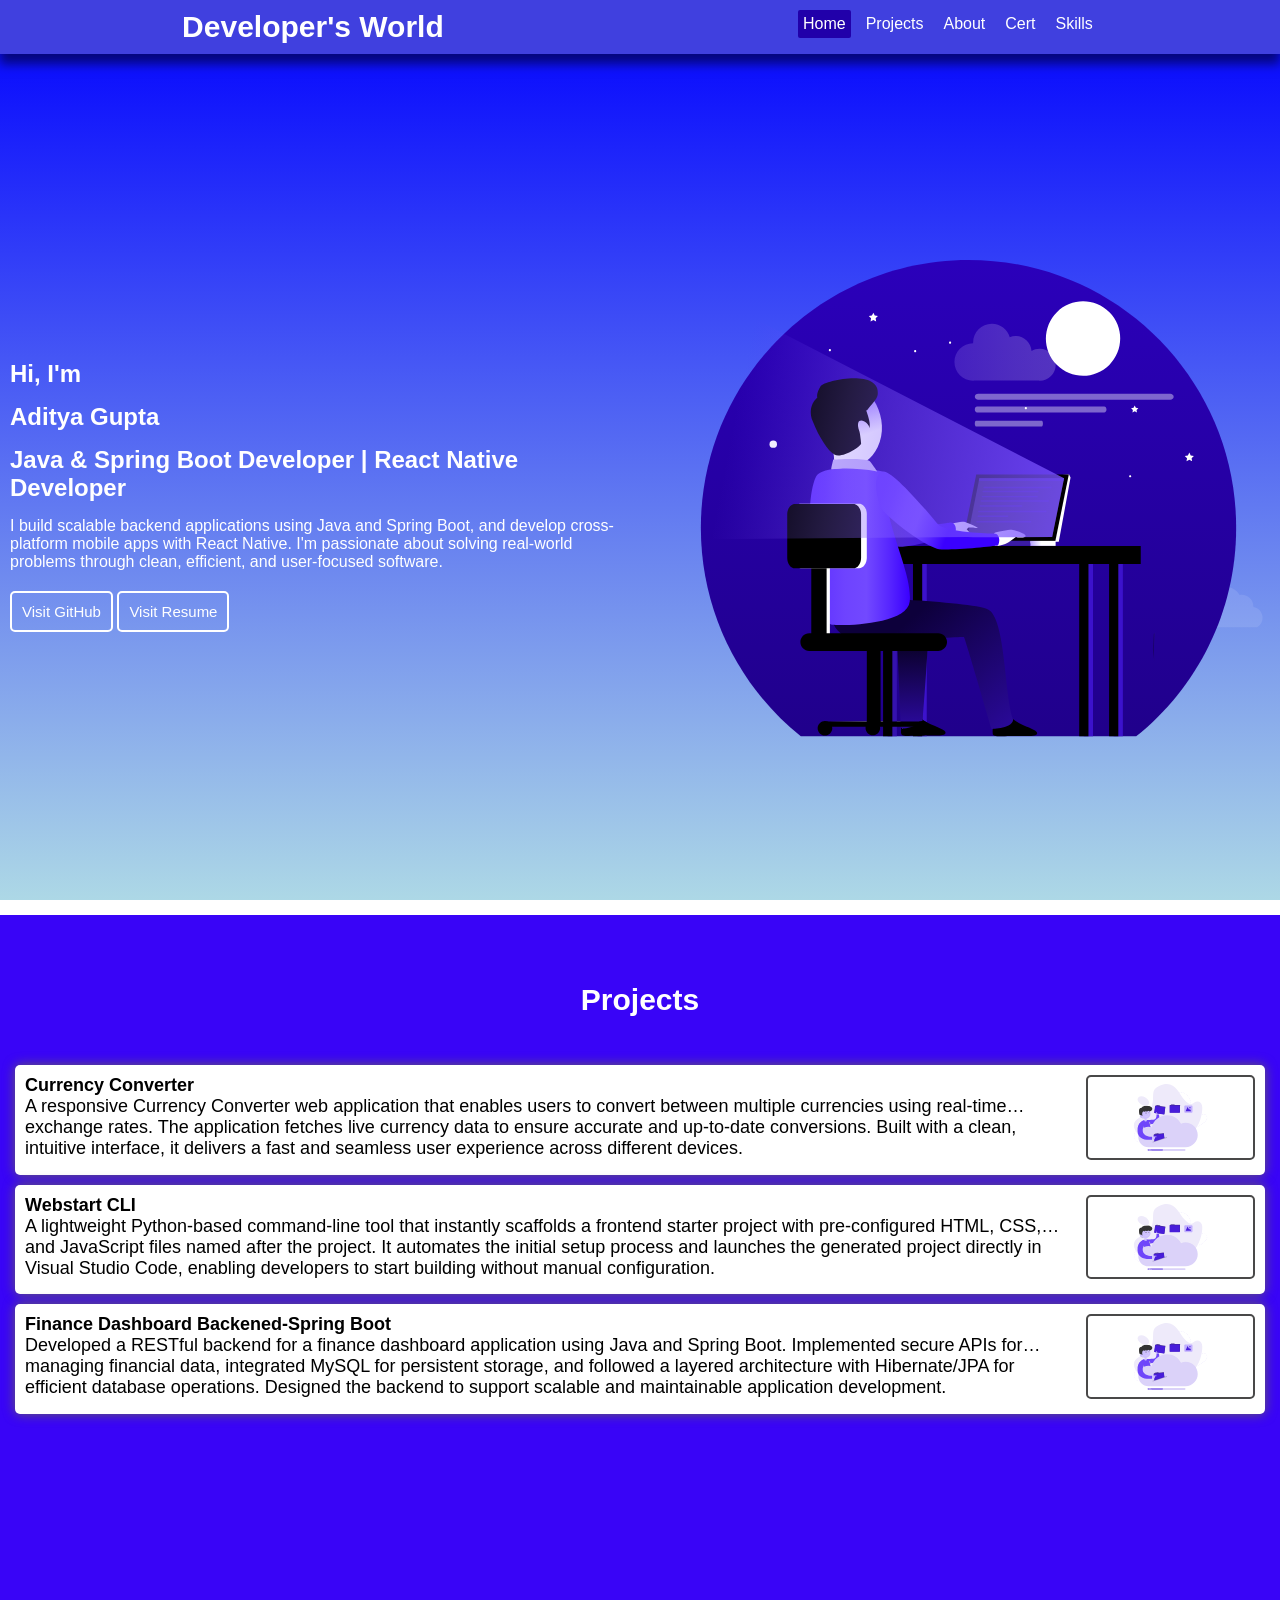
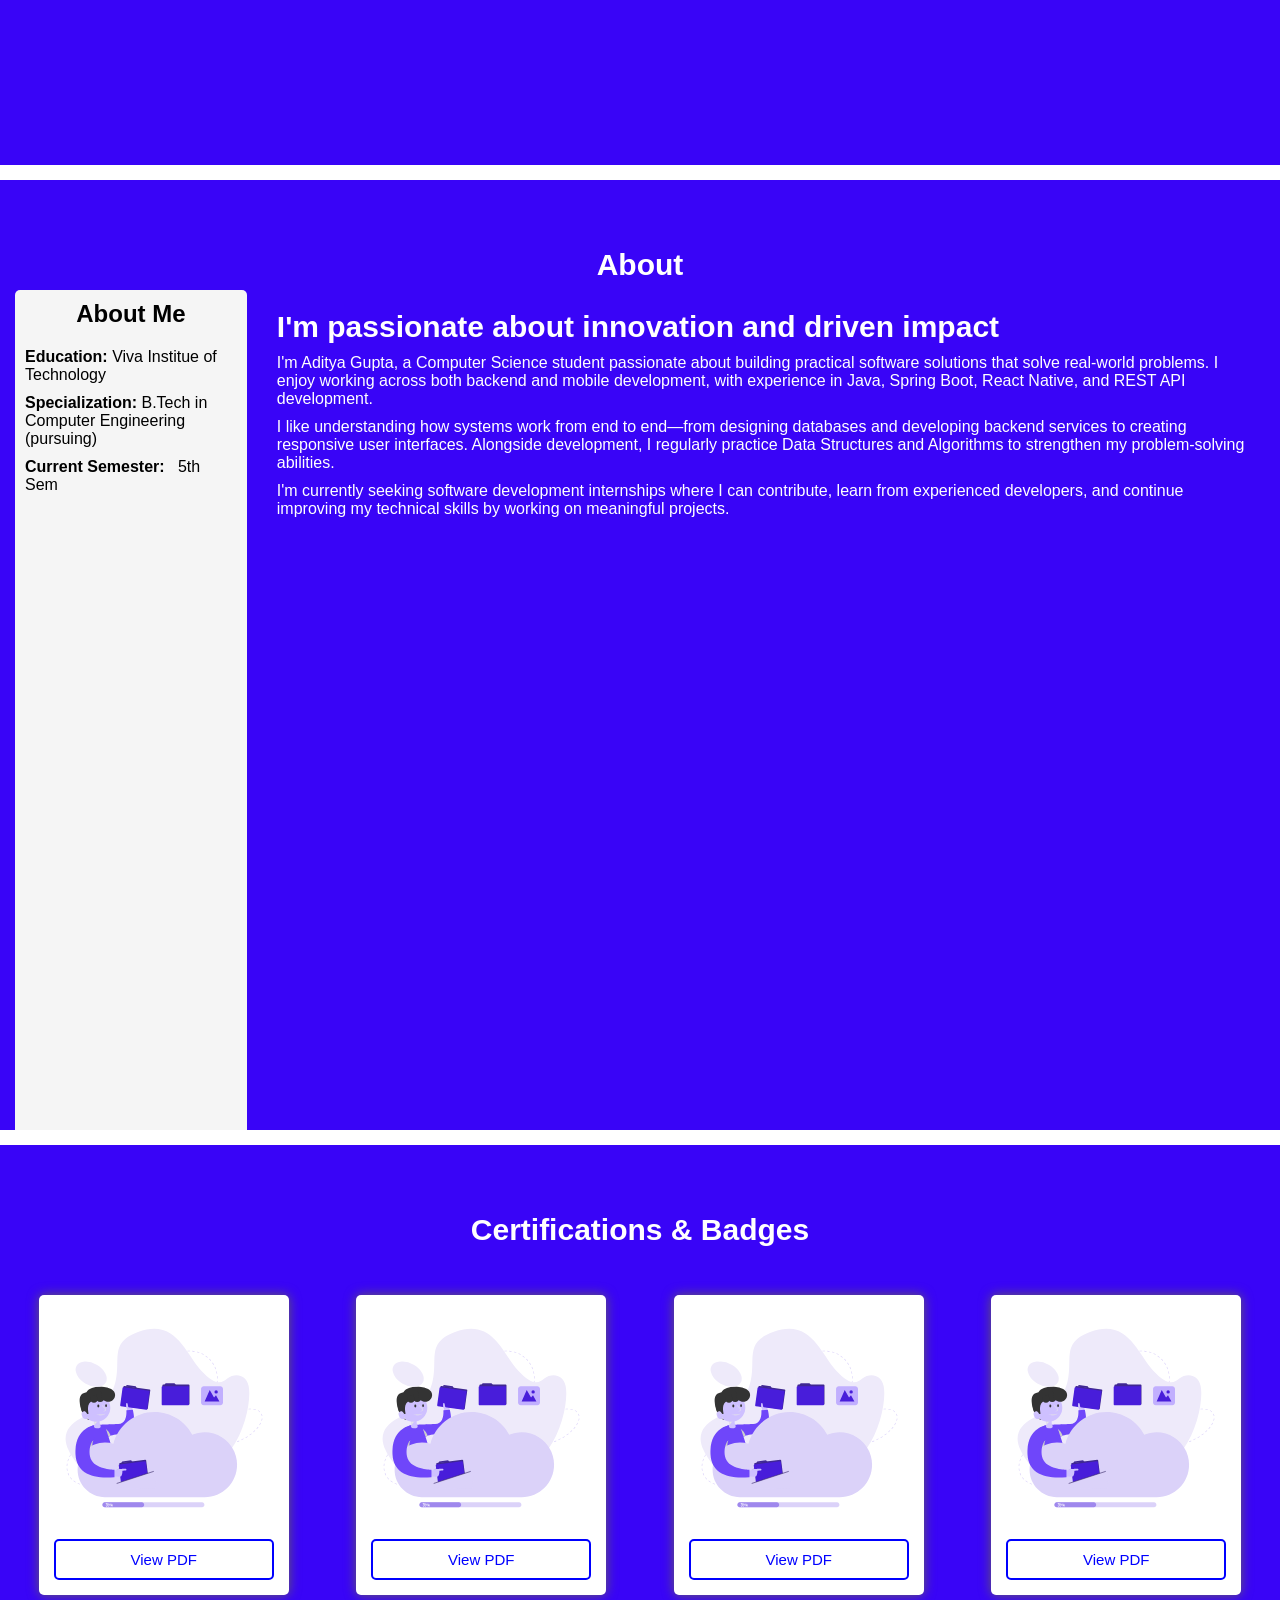
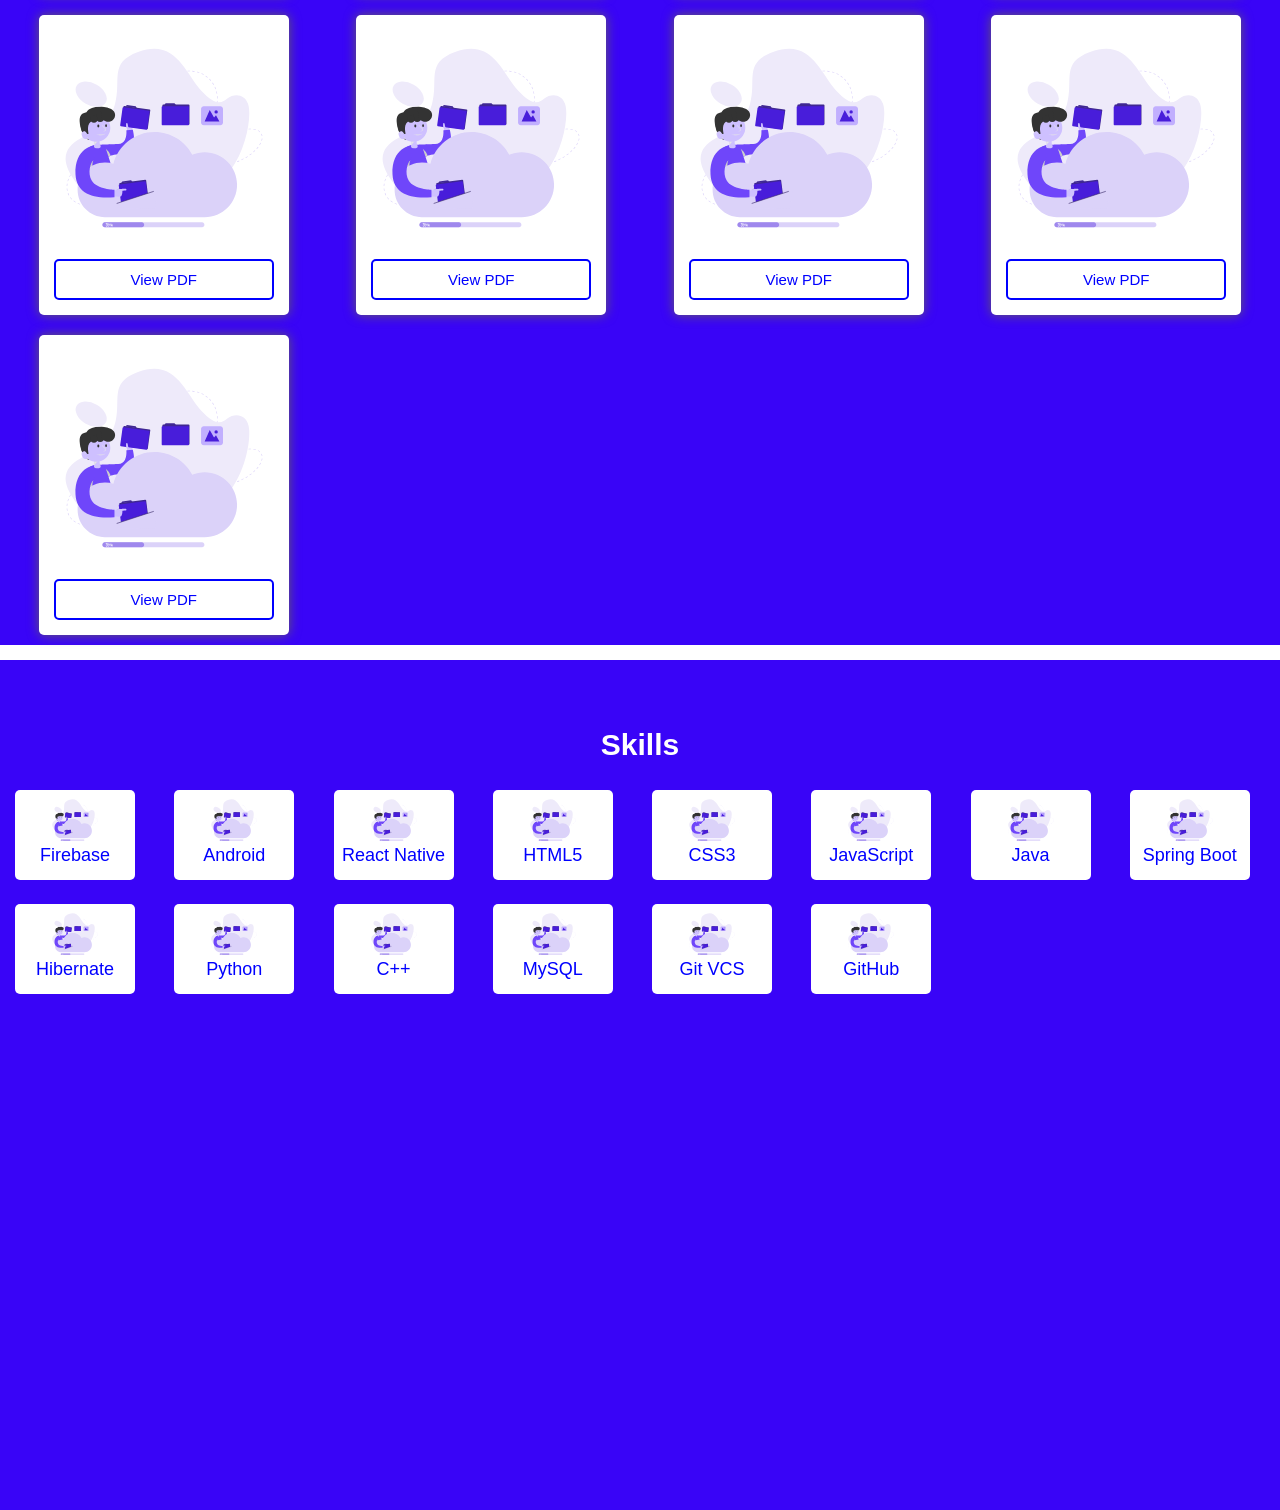
==== portfolio.html @ da9f2d87 "portfolio created" ====
<!DOCTYPE html>                                                                        
<html lang="en">
<head>
  <meta charset="UTF-8">
  <meta name="viewport" content="width=device-width, initial-scale=1.0">
  <title>Document</title>
  <link rel="stylesheet" href="portfolio.css">
</head>
<body>

  <header>
    <nav>
      <h2 id="headerText">Developer's World</h2>
        <div class="barBox">
           <span class="lineBar"></span>
           <span class="lineBar"></span>
           <span class="lineBar"></span>
        </div>
      <div class="box">
        <ul>
          <a href="#"><li class="buttonActive">Home</li></a>
           <a href="#projects"><li>Projects</li></a>
          <a href="#about"><li>About</li></a>
          <a href="#cert"><li>Cert</li></a>
          <a href="#skills"><li>Skills</li></a>
        </ul>
      </div> 
    </nav>
  </header>


   <main class="main-1"">
    <section class="left-section">
      <div class="heroText">
       <h1>Hi, I'm</h1>
       <h1>Aditya Gupta</h1>
       <h2>Java & Spring Boot Developer | React Native Developer</h2>
      <p>
      I build scalable backend applications using Java and Spring Boot, and develop cross-platform mobile apps with React Native. I'm passionate about solving real-world problems through clean, efficient, and user-focused software. 
      </p>
      </div>
       <div class="action">
         <button onclick='window.open("https://github.com/adityasantoshgupta223")'>Visit GitHub</button>
         <button onclick='window.open("https://drive.google.com/file/d/1ahldU1l53tw5AbUqfJwjg_hvTXVm_Czl/view?usp=drive_link")'>Visit Resume</button>
        </div>
    </section>
    <section class="right-section">
      <img src="./assets/images/man.svg" alt="Error in Uploading Image" />
     </section>
  </main> 

   <div class="bar"></div>

   <main class="projects" id="projects"">
    <p id="linkText">
        <span id="listText">
            <b>Projects</b>
        </span>
    </p>
     <div class="container"></div>
  </main>

  <div class="bar"></div>

<main class="about" id="about">
     <p id="linkText">
        <span id="listText">
            <b>About</b>
        </span>
    </p>

     <section class="bigSection">
     <section class="left-section-2">
      <h2>About Me</h2>
       <div class="desc" style="display: flex; flex-direction: column; gap: 10px;">
        <p><b>Education:</b> <span id="edu">Viva Institue of Technology</span></p>
        <p><b>Specialization:</b> <span id="spl">B.Tech in Computer Engineering (pursuing)</span></p>
        <p><b>Current Semester:</b> &nbsp <span id="spl">5th Sem</span></p>

       </div>
     </section>
    <section class="right-section-2">
      <p id="headerText">
        <b>I'm passionate about innovation and driven impact</b>
      </p>

      <p>
        I'm Aditya Gupta, a Computer Science student passionate about building practical software solutions that solve real-world problems. I enjoy working across both backend and mobile development, with experience in Java, Spring Boot, React Native, and REST API development.
        </p>

        <p>
          I like understanding how systems work from end to end—from designing databases and developing backend services to creating responsive user interfaces. Alongside development, I regularly practice Data Structures and Algorithms to strengthen my problem-solving abilities.
        </p>
        
        <p>
          I'm currently seeking software development internships where I can contribute, learn from experienced developers, and continue improving my technical skills by working on meaningful projects.
        </p>
    </section>
  </section>
  </main>

   <div class="bar"></div>
  
  <main class="cert" id="cert">
     <p id="linkText">
        <span id="listText">
            <b>Certifications & Badges</b>
        </span>
    </p>
    <div class="cert-container"></div>

   
  </main>


  <div class="bar"></div>
  <main class="skills" id="skills">
     <p id="linkText">
        <span id="listText">
            <b>Skills</b>
        </span>
    </p>
    <div class="skill-container">
      <div class="row"></div>
      </div>
    </div>
  </main> 
  <script src="portfolio.js"></script>
</body>
</html>
---- portfolio.css ----
* {
    margin: 0;
    padding: 0;
    box-sizing: border-box;
}

/* Header Section */

header {
    width: 100vw;
}

.barBox{
    padding: 5px;
    width: 35px;
    height: 35px;
    border-radius: 50%;
    border: 2px solid white;
    justify-content: center;
    align-items: center;
    cursor: pointer;
    display: none;
    flex-direction: column;
    justify-content: center;
    align-items: center;
    row-gap: 2px;
}

.lineBar{
    display: block;
    width: 22px;
    height: 3px;
    background-color: white;
    transition: all 0.3s ease-in-out;
}

.barBox.active .lineBar:nth-child(2){
    opacity: 0;
}
.barBox.active .lineBar:nth-child(1){
    transform: translateY(5px) rotateZ(45deg);
}
.barBox.active .lineBar:nth-child(3){
    transform: translateY(-5px) rotateZ(-45deg);
}

nav {
    width: 100%;
    padding: 10px 5px;
    display: flex;
    justify-content: space-around;
    background-color: rgb(64, 64, 223);
    box-shadow: 0 10px 10px rgba(0, 0, 0, 0.5);
    color: white;
    font-family: Arial, Helvetica, sans-serif;
    position: fixed;
    z-index: 1000;
}

nav ul {
    display: flex;
    gap: 10px;
    list-style: none;
}

nav ul li {
    padding: 5px;
    border-radius: 2px;
    cursor: pointer;
}

nav ul a {
    text-decoration: none;
    color: white;
}

nav ul li:hover {
    background-color: white;
    color: darkblue;
    transition-timing-function: ease-in-out;
}

nav ul li.buttonActive{
    background: rgb(33, 0, 170);
    color: white;
    transition-timing-function: ease-in-out; 
}



/*  Hero Section */
.main-1 {
    width: 100%;
    min-height: 100vh;
    padding-top: 8%;
    padding-bottom: 10px;
    display: flex;
    background-image: linear-gradient(to top, lightblue, blue);
}
/* flex: .5; */

.left-section,
.right-section {
    flex: 0 0 50%;
    /* width: 100%;
    height: 100%; */
}

.action button {
    border-color: white;
    color: white;
}

.action button:hover {
    border: 2px solid blue;
}

.left-section {
    width: 100%;
    padding: 0 10px;
    color: white;
    display: flex;
    flex-direction: column;
    justify-content: center;
    gap: 20px;
    font-family: Arial, Helvetica, sans-serif;
}

.heroText {
    width: 100%;
    display: flex;
    flex-direction: column;
    row-gap: 15px;
}

#headerText {
    font-size: 30px;
}

.right-section img {
    width: 100%;
    height: 100%;
    background-position: center;
    background-size: cover;
}

#listText {
    font-size: 30px;
    display: flex;
    justify-content: center;
    align-items: center;
}


/* Project Section */
.projects, .about, .cert, .skills {
    width: 100%;
    min-height: calc(100vh - 50px);
    padding: 60px 15px 10px 15px;
    font-family: Arial, Helvetica, sans-serif;
    background-color: rgb(57, 4, 247);
    color: white;
}

.container, .cert-container {
    margin-top: 40px;
    width: 100%;
    display: flex;
    flex-direction: column;
    gap: 10px;
}

.card {
    width: 100%;
    padding: 10px;
    box-shadow: 0 0 12px rgb(102, 94, 94);
    border-radius: 5px;
    background-color: white;
    font-size: large;
    cursor: pointer;
    transition: transform 0.3s ease-out, background-color 0.3s ease-out;
    color: black;
}

.card-box {
    display: flex;
    justify-content: space-evenly;
    gap: 20px;
}

.info-box {
    width: 100%;
    gap: 5px;
    display: -webkit-box;
    -webkit-box-orient: vertical;
    -webkit-line-clamp: 2;
     line-clamp: 3;
     overflow: hidden; 
     
    overflow-wrap: break-word;
    word-break: normal;
    hyphens: auto;
}

.info-box p {
    max-lines: 2;
    line-clamp: 2;
}

.photo {
    width: 200px;
    aspect-ratio: 2/1;
}

.photo img {
    height: 100%;
    width: 100%;
    border-radius: 5px;
    background-size: cover;
    background-position: center;
}

.image-error {
    border: 2px solid rgb(73, 72, 72);
}

.btn-box,
.actions {
    padding: 10px;
    display: flex;
    gap: 10px;
}

button {
    padding: 10px;
    border-radius: 5px;
    cursor: pointer;
    border: 2px solid blue;
    color: blue;
    background-color: transparent;
    font-size: 15px;
}

button:hover {
    background-color: blue;
    color: white;
}

.hide {
    display: none;
}

.card:hover {
    transform: scale(1.005);
}

/* About Section */
.about{
    padding-bottom: 0;
}

#listText:hover {
    border-bottom: 2px solid white;
}

#linkText {
    width: (100vw - 12px);
    height: 50px;
    display: flex;
    justify-content: center;
    align-items: center;
}

.about .bigSection {
    height: 100%;
    display: flex;
    gap: 20px;
    align-items: stretch;
}


.left-section-2 {
    height: auto;
    min-height: calc(100vh - 60px);
    padding: 10px;
    background-color: whitesmoke;
    color: black;
    border-top-left-radius: 5px;
    border-top-right-radius: 5px;
    display: flex;
    align-items: center;
    gap: 20px;
    flex-direction: column;
}

.right-section-2 {
    padding: 20px 10px;
    height: auto;
    display: flex;
    flex-direction: column;
    align-items: flex-start;
    gap: 10px;
}


/* Bar Seperator */

.bar {
    width: 100%;
    height: 15px;
    background-color: white;
}


.cert-container {
    display: grid;
    grid-template-columns: repeat(auto-fill, minmax(250px, 1fr));
    gap: 20px;
    justify-items: center;
}

.certCard {
    width: 100%;
    max-width: 250px;
    height: 300px;
    padding: 15px;
    box-shadow: 0 0 12px rgb(102, 94, 94);
    border-radius: 5px;
    gap: 2px;
    cursor: pointer;
    background-color: white;
    display: flex;
    flex-direction: column;
    justify-content: space-between;
    transition: transform 0.3s ease-in;
}

.imgBox {
    width: 100%;
    height: 80%;
}

.imgBox img {
    width: 100%;
    height: 100%;
    border-radius: 5px;
    background-size: cover;
    background-position: center;
}

.imgBox object {
    width: 100%;
    height: 100%;
}

.certCard:hover {
    transform: scale(1.05);
}



.skill-container .row {
    width: 100%;
    padding-top: 20px;
    display: grid;
    grid-template-columns: repeat(auto-fit, minmax(120px, 1fr));
    gap: 1.5rem;

}

.skill-card {
    padding: 5px;
    width: 100%;
    max-width: 120px;
    height: 90px;
    background-color: white;
    border-radius: 5px;
    display: flex;
    flex-direction: column;
    align-items: center;
}

.skill-card img {
    width: 50px;
    height: 50px;
    background-size: cover;
    background-position: center;
}

.skill-card span {
    color: blue;
    font-weight: 500;
    font-size: 18px;
    /* text-align: center; */
    font-family: 'Segoe UI', Tahoma, Geneva, Verdana, sans-serif;
}

.skill-card:hover {
    transform: scale(1.2);
    box-shadow: 0 10px 30px rgba(0,0,0,.18);
}


@media (max-width: 880px) {
    nav{
        padding-left: 15px;
        padding-right: 15px;
        justify-content: space-between;
    }
    .box{
        width: 250px;
        height: 100vh;
        background: transparent;
        backdrop-filter: blur(10px);
        position: absolute;
        box-shadow: 0 10px 10px rgba(0, 0, 0, 0.5);
        top: 0;
        right: 0;
        z-index: 999;
        padding: 5rem 1.5rem;
        display: none;
    }
    .box.active{
        display: flex;
    }
    .box ul{
        width: 100%;
        flex-direction: column;
    }

    .barBox{
        display: flex;
        align-items: flex-end;
        justify-self: flex-end;
        z-index: 1000;
    }

    .barBox.active{
        display: flex;
    }
    .left-section-2{
        margin-top: 25px;
    }
    .left-section-2, .right-section-2{
        width: 50%;
    }

    .cert-container{
    grid-template-columns: repeat(auto-fill, minmax(210px, 1fr));
    }
}

@media (max-width: 430px) {
    #headerText{
        font-size: 20px;
    }
    .main-1{
        flex-direction: column-reverse;
        padding-top: 60px;
        gap: 30px;
    }
    .box{
        width: 100%;
    }
    .left-section-2{
        height: 100%;
        min-height: calc(100% - 50px);
        border-radius: 5px;
    }
    .left-section-2, .right-section-2{
         width: 100%;
    }
    .right-section-2{
        height: 50%;
        align-items: center;
    }
    .about .bigSection{
       flex-direction: column;
    }

    .card-box{
        flex-direction: column-reverse;
    }
    
    .btn-box{
     width: 100%;
     flex-direction: column;
    }
}
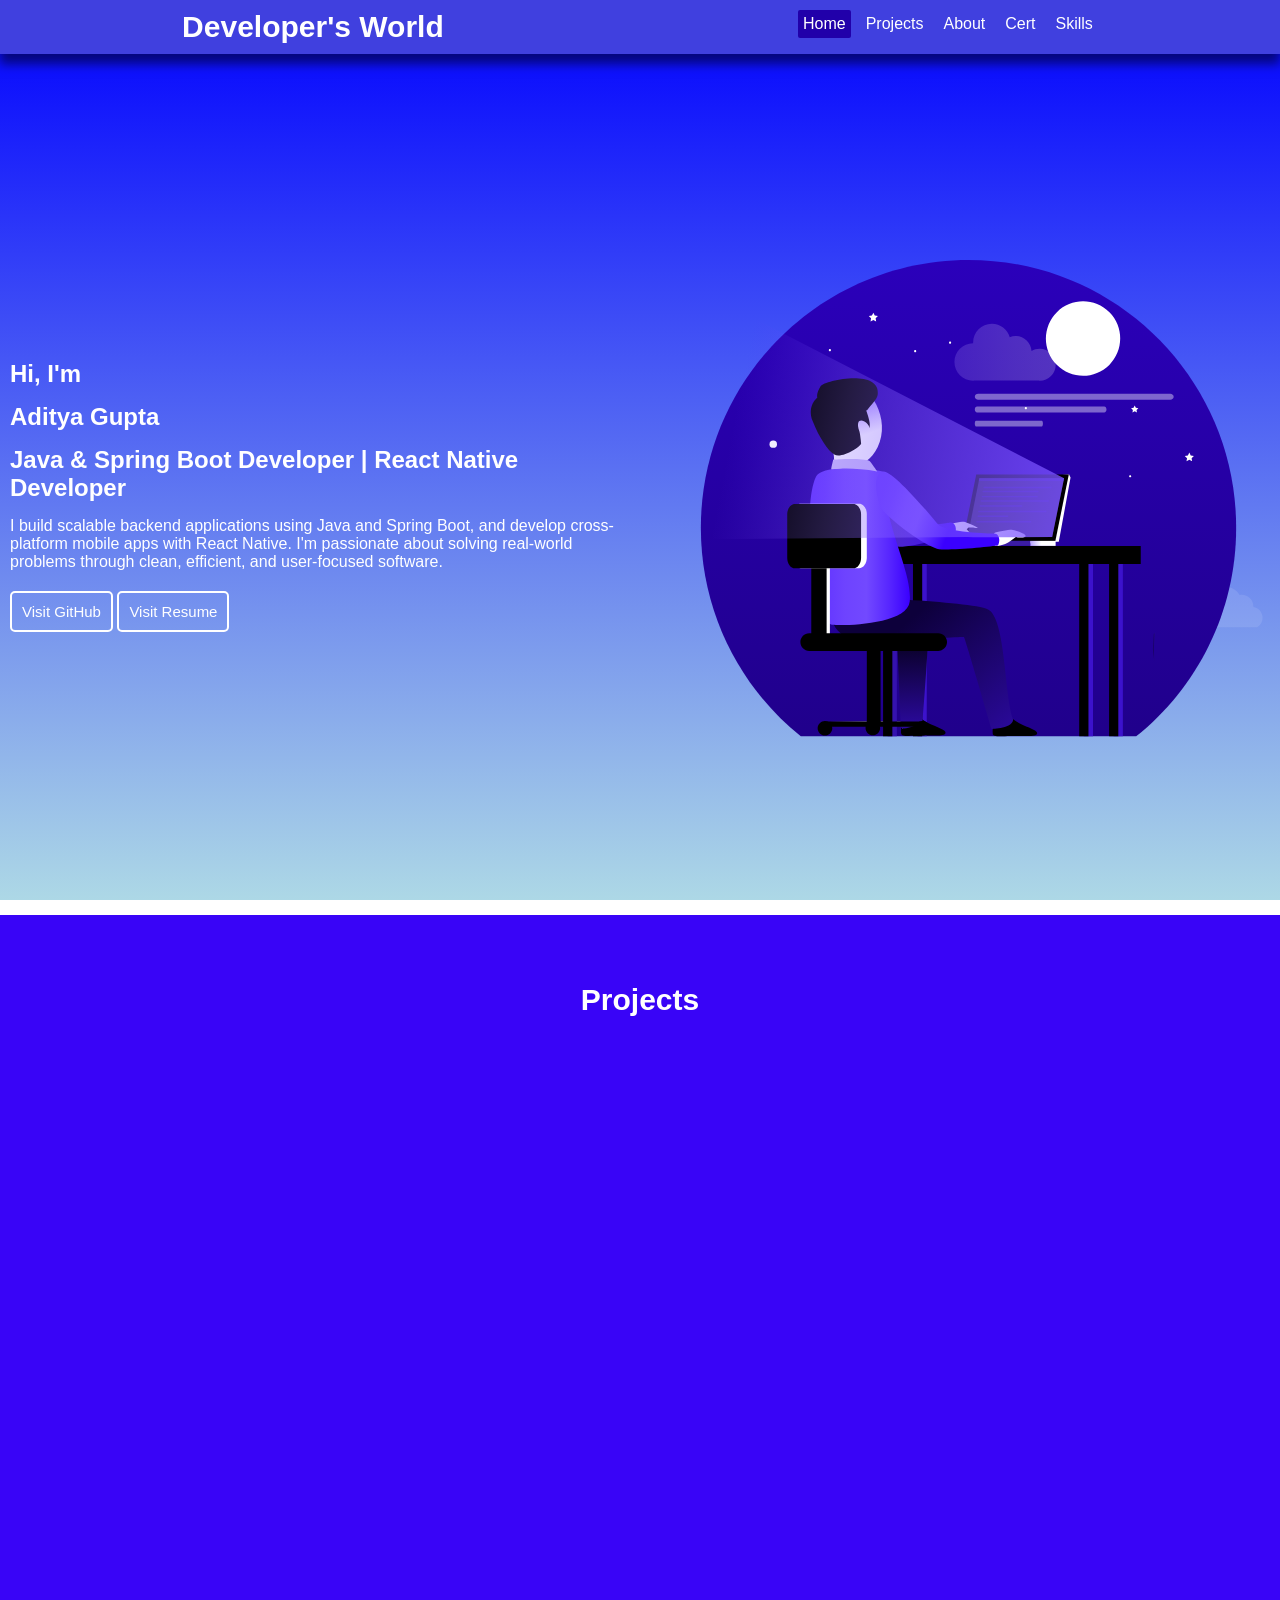
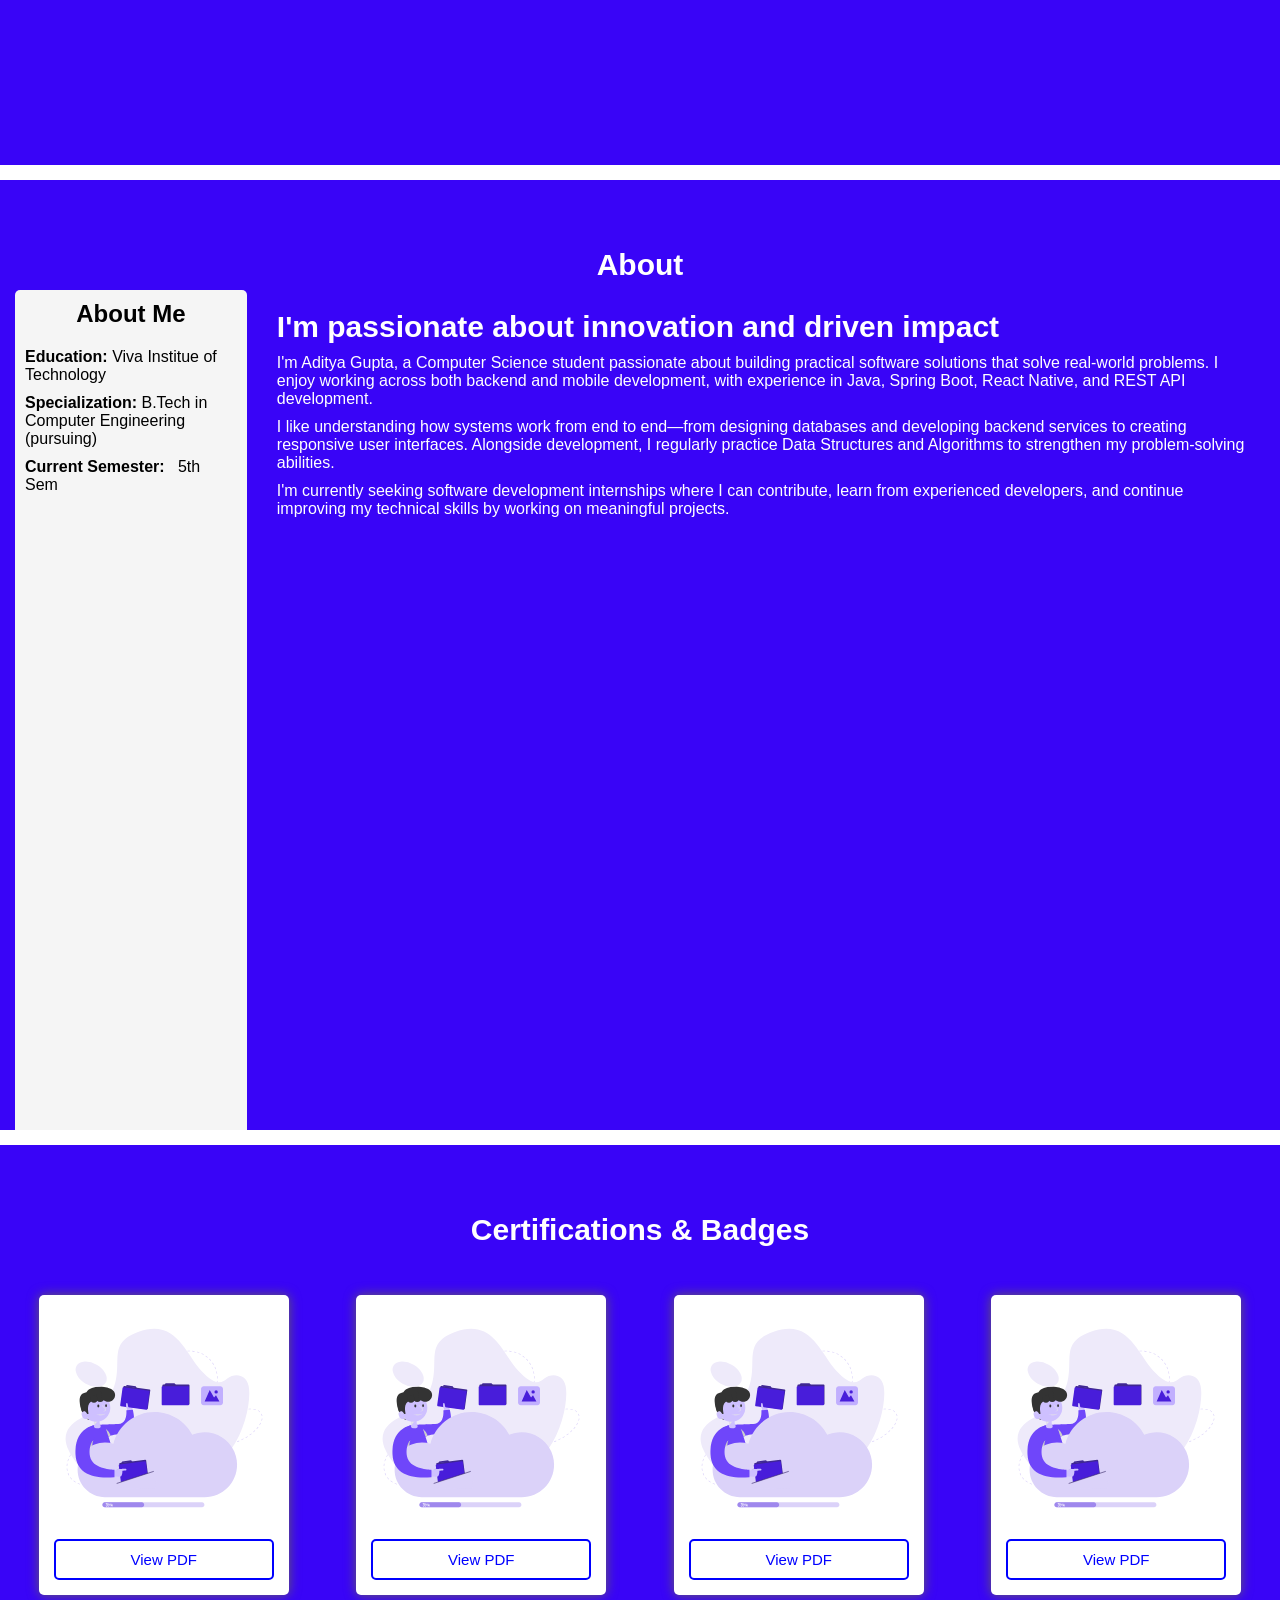
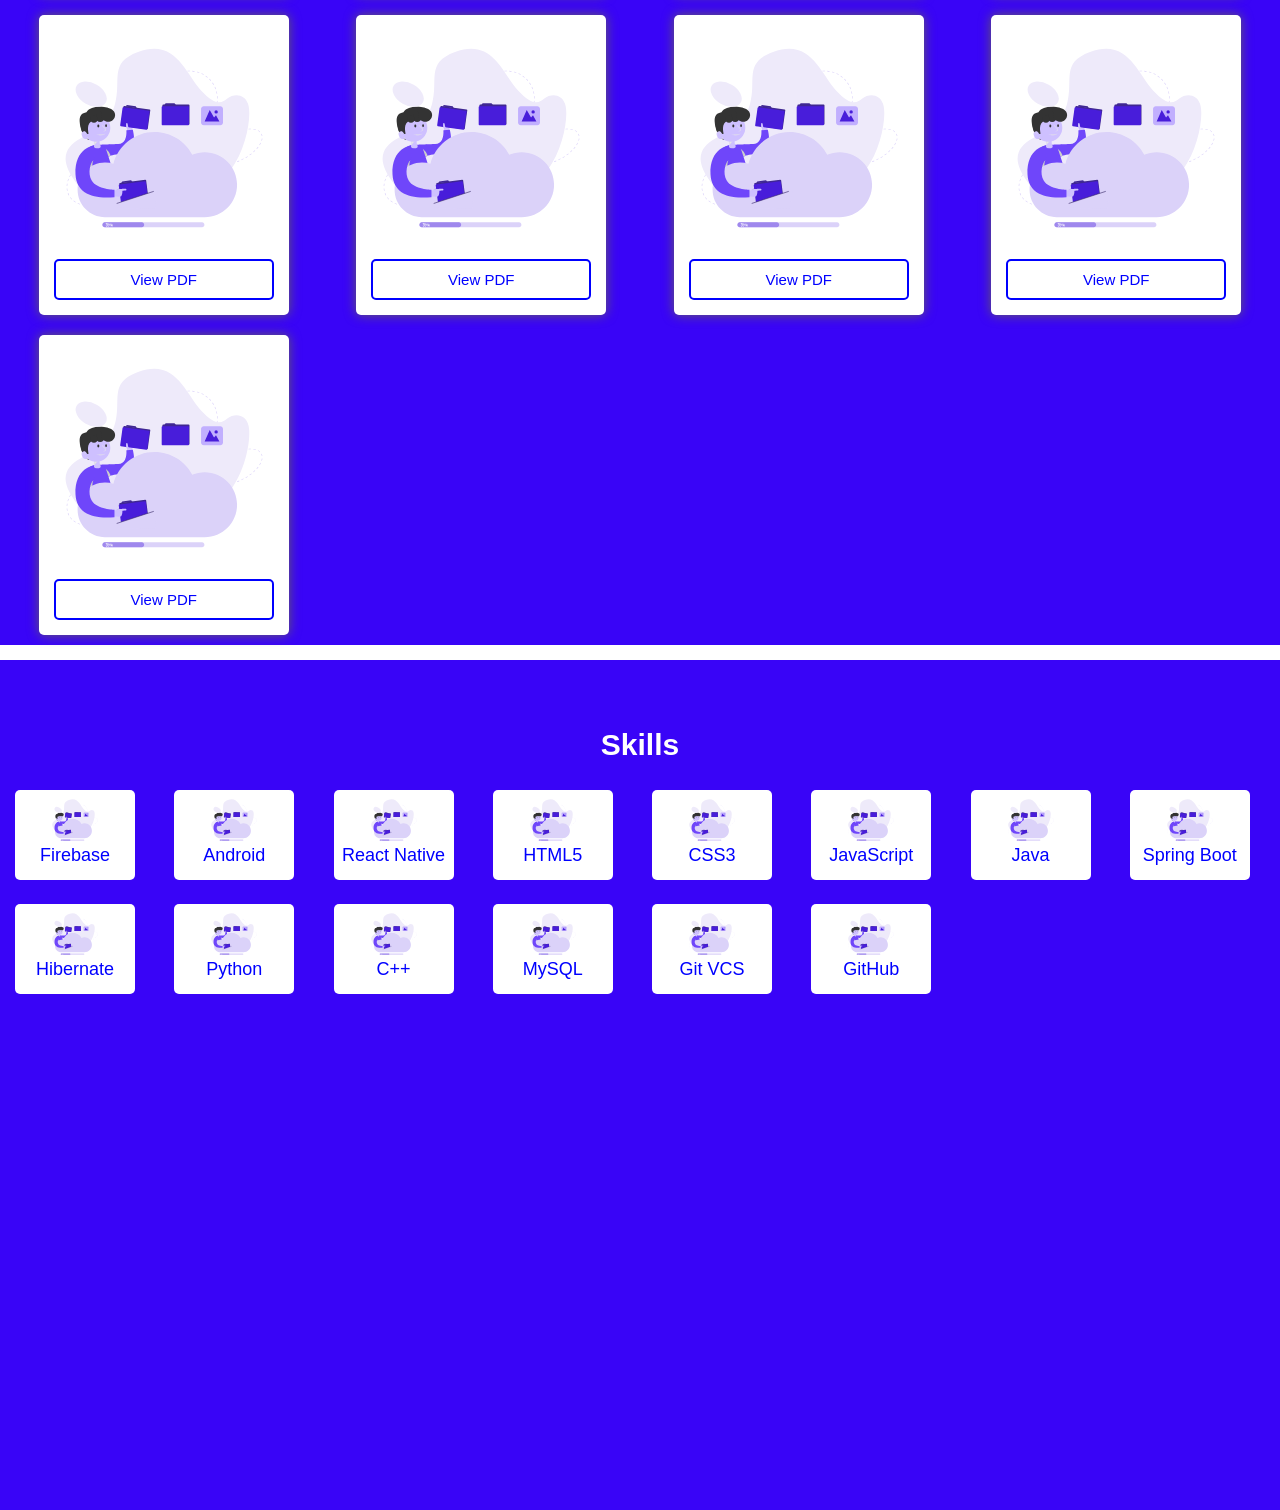
==== commit 172123cc: "Projects section updated" ====
--- a/portfolio.html
+++ b/portfolio.html
@@ -5,6 +5,7 @@
   <meta name="viewport" content="width=device-width, initial-scale=1.0">
   <title>Document</title>
   <link rel="stylesheet" href="portfolio.css">
+  <link rel="stylesheet" href="loader.css">
 </head>
 <body>
 
@@ -58,6 +59,10 @@
         </span>
     </p>
      <div class="container"></div>
+      <div  style="justify-self: center; align-self: center;" class="loaderBox">
+        <h2>Please Wait...</h2>
+        <div class="loader"></div>
+       </div>
   </main>
 
   <div class="bar"></div>
@@ -125,6 +130,8 @@
       </div>
     </div>
   </main> 
+
+  <script src="config/api.js"></script>
   <script src="portfolio.js"></script>
 </body>
 </html>
--- a/loader.css
+++ b/loader.css
@@ -0,0 +1,47 @@
+* {
+    margin: 0;
+    padding: 0;
+    box-sizing: border-box;
+}
+
+.loaderBox{
+    padding: 20px;
+    width: 250px;
+    height: 200px;
+    background-color: white;
+    color: black;
+    display: flex;
+    flex-direction: column;
+    align-items: center;
+    border-radius: 10px;
+    position: relative;
+    inset: 0;
+    align-self: center;
+    justify-self: center;
+    z-index: 9999;
+}
+.loader {
+    margin: 40px;
+  width: 50px;
+  aspect-ratio: 1;
+  border-radius: 50%;
+  border: 8px solid #514b82;
+  animation:
+    l20-1 0.8s infinite linear alternate,
+    l20-2 1.6s infinite linear;
+}
+@keyframes l20-1{
+   0%    {clip-path: polygon(50% 50%,0       0,  50%   0%,  50%    0%, 50%    0%, 50%    0%, 50%    0% )}
+   12.5% {clip-path: polygon(50% 50%,0       0,  50%   0%,  100%   0%, 100%   0%, 100%   0%, 100%   0% )}
+   25%   {clip-path: polygon(50% 50%,0       0,  50%   0%,  100%   0%, 100% 100%, 100% 100%, 100% 100% )}
+   50%   {clip-path: polygon(50% 50%,0       0,  50%   0%,  100%   0%, 100% 100%, 50%  100%, 0%   100% )}
+   62.5% {clip-path: polygon(50% 50%,100%    0, 100%   0%,  100%   0%, 100% 100%, 50%  100%, 0%   100% )}
+   75%   {clip-path: polygon(50% 50%,100% 100%, 100% 100%,  100% 100%, 100% 100%, 50%  100%, 0%   100% )}
+   100%  {clip-path: polygon(50% 50%,50%  100%,  50% 100%,   50% 100%,  50% 100%, 50%  100%, 0%   100% )}
+}
+@keyframes l20-2{ 
+  0%    {transform:scaleY(1)  rotate(0deg)}
+  49.99%{transform:scaleY(1)  rotate(135deg)}
+  50%   {transform:scaleY(-1) rotate(0deg)}
+  100%  {transform:scaleY(-1) rotate(-135deg)}
+}
